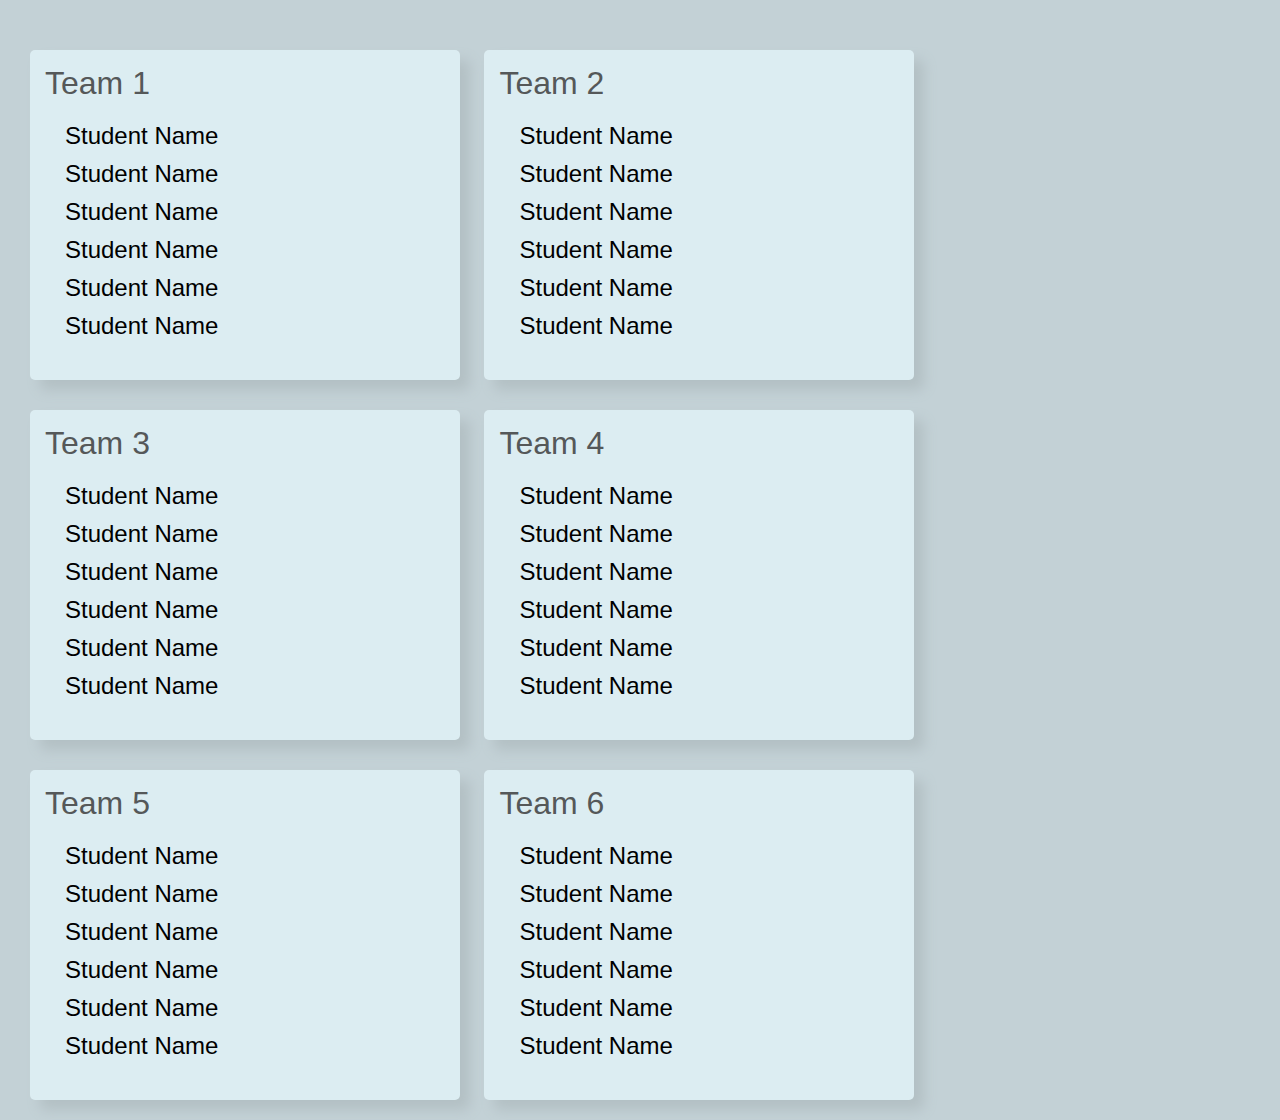
==== scripts/student_teaming_concept.html @ 40fc25ac "student_teaming_concept worked on." ====
<html>
<head>
	<link rel="stylesheet" type="text/css" href="../css/student_teaming_concept.css">
	<title>Team Choosing - Concept</title>
</head>
<body>

<div id="team">
	<div id="team_name">Team 1</div>
	<div id="member">Student Name</div>
	<div id="member">Student Name</div>
	<div id="member">Student Name</div>
	<div id="member">Student Name</div>
	<div id="member">Student Name</div>
	<div id="member">Student Name</div>
</div>
<div id="team">
	<div id="team_name">Team 2</div>
	<div id="member">Student Name</div>
	<div id="member">Student Name</div>
	<div id="member">Student Name</div>
	<div id="member">Student Name</div>
	<div id="member">Student Name</div>
	<div id="member">Student Name</div>
</div>
<div id="team">
	<div id="team_name">Team 3</div>
	<div id="member">Student Name</div>
	<div id="member">Student Name</div>
	<div id="member">Student Name</div>
	<div id="member">Student Name</div>
	<div id="member">Student Name</div>
	<div id="member">Student Name</div>
</div>
<div id="team">
	<div id="team_name">Team 4</div>
	<div id="member">Student Name</div>
	<div id="member">Student Name</div>
	<div id="member">Student Name</div>
	<div id="member">Student Name</div>
	<div id="member">Student Name</div>
	<div id="member">Student Name</div>
</div>
<div id="team">
	<div id="team_name">Team 5</div>
	<div id="member">Student Name</div>
	<div id="member">Student Name</div>
	<div id="member">Student Name</div>
	<div id="member">Student Name</div>
	<div id="member">Student Name</div>
	<div id="member">Student Name</div>
</div>
<div id="team">
	<div id="team_name">Team 6</div>
	<div id="member">Student Name</div>
	<div id="member">Student Name</div>
	<div id="member">Student Name</div>
	<div id="member">Student Name</div>
	<div id="member">Student Name</div>
	<div id="member">Student Name</div>
</div>

</body>
</html>
---- css/student_teaming_concept.css ----
body {
    background-color: #C3D1D6;
    margin: 20px;
    font-family: "Trebuchet MS", Helvetica, sans-serif;
}

#team {
	background-color: #DCEDF2;
	border-radius: 5px;
	display: inline-block;
	margin: 30px 10px 0px 10px;
	padding: 15px;
	box-shadow: 10px 10px 13px #B3C0C4;
	width: 400px;
	height: 300px;
}

#team_name {
	font-size: 2em;
	color: #555859;
	margin-bottom: 20px;
}

#member {
	font-size: 1.5em;
	margin: 10px 0px 0px 20px;
}
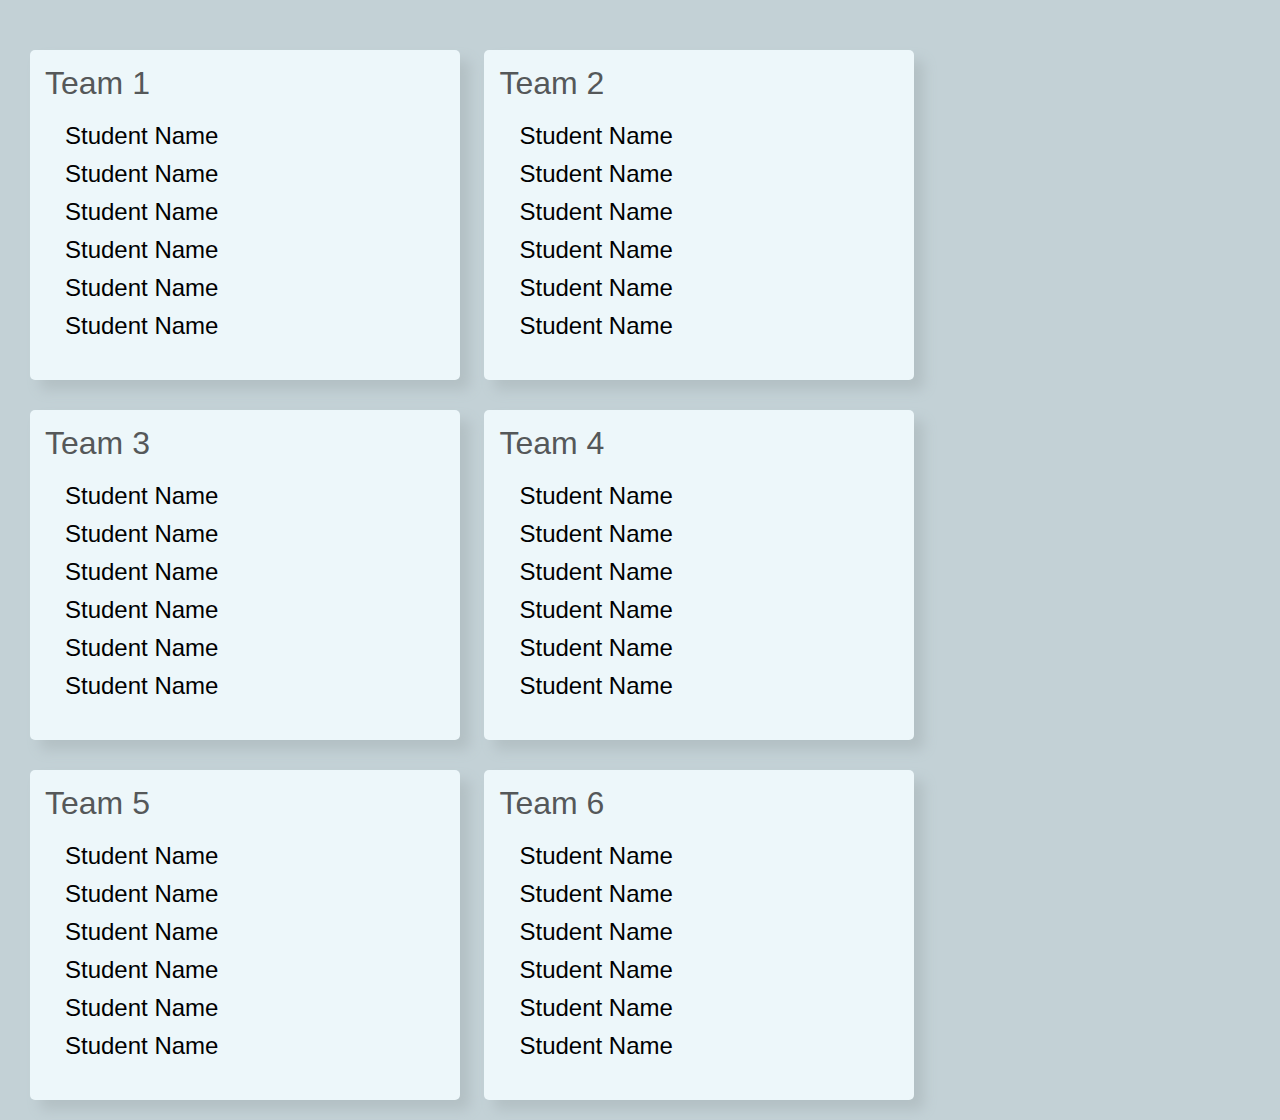
==== commit d717e321: "Names are now randomly generated because why not." ====
--- a/scripts/student_teaming_concept.html
+++ b/scripts/student_teaming_concept.html
@@ -1,4 +1,26 @@
 <html>
+
+<script type="text/javascript">
+	var url = 'http://www.asucapstoneportal.com/random_names.php';
+    var xhttp = new XMLHttpRequest();
+    
+    xhttp.onload = function() {
+        var names = JSON.parse(xhttp.responseText);
+
+        var divs = document.getElementsByClassName("member");
+        for(var i = 0; i < divs.length; i++) {
+        	divs[i].innerHTML = names[i];
+        	console.log(names[i]);
+        }
+    };
+    xhttp.onerror = function() {
+        console.log(xhttp.responseText);
+    };
+    xhttp.open('POST', url, true);
+    xhttp.setRequestHeader('Content-Type', 'application/x-www-form-urlencoded');
+    xhttp.send("number=36");
+</script>
+
 <head>
 	<link rel="stylesheet" type="text/css" href="../css/student_teaming_concept.css">
 	<title>Team Choosing - Concept</title>
@@ -7,57 +29,57 @@
 
 <div id="team">
 	<div id="team_name">Team 1</div>
-	<div id="member">Student Name</div>
-	<div id="member">Student Name</div>
-	<div id="member">Student Name</div>
-	<div id="member">Student Name</div>
-	<div id="member">Student Name</div>
-	<div id="member">Student Name</div>
+	<div class="member">Student Name</div>
+	<div class="member">Student Name</div>
+	<div class="member">Student Name</div>
+	<div class="member">Student Name</div>
+	<div class="member">Student Name</div>
+	<div class="member">Student Name</div>
 </div>
 <div id="team">
 	<div id="team_name">Team 2</div>
-	<div id="member">Student Name</div>
-	<div id="member">Student Name</div>
-	<div id="member">Student Name</div>
-	<div id="member">Student Name</div>
-	<div id="member">Student Name</div>
-	<div id="member">Student Name</div>
+	<div class="member">Student Name</div>
+	<div class="member">Student Name</div>
+	<div class="member">Student Name</div>
+	<div class="member">Student Name</div>
+	<div class="member">Student Name</div>
+	<div class="member">Student Name</div>
 </div>
 <div id="team">
 	<div id="team_name">Team 3</div>
-	<div id="member">Student Name</div>
-	<div id="member">Student Name</div>
-	<div id="member">Student Name</div>
-	<div id="member">Student Name</div>
-	<div id="member">Student Name</div>
-	<div id="member">Student Name</div>
+	<div class="member">Student Name</div>
+	<div class="member">Student Name</div>
+	<div class="member">Student Name</div>
+	<div class="member">Student Name</div>
+	<div class="member">Student Name</div>
+	<div class="member">Student Name</div>
 </div>
 <div id="team">
 	<div id="team_name">Team 4</div>
-	<div id="member">Student Name</div>
-	<div id="member">Student Name</div>
-	<div id="member">Student Name</div>
-	<div id="member">Student Name</div>
-	<div id="member">Student Name</div>
-	<div id="member">Student Name</div>
+	<div class="member">Student Name</div>
+	<div class="member">Student Name</div>
+	<div class="member">Student Name</div>
+	<div class="member">Student Name</div>
+	<div class="member">Student Name</div>
+	<div class="member">Student Name</div>
 </div>
 <div id="team">
 	<div id="team_name">Team 5</div>
-	<div id="member">Student Name</div>
-	<div id="member">Student Name</div>
-	<div id="member">Student Name</div>
-	<div id="member">Student Name</div>
-	<div id="member">Student Name</div>
-	<div id="member">Student Name</div>
+	<div class="member">Student Name</div>
+	<div class="member">Student Name</div>
+	<div class="member">Student Name</div>
+	<div class="member">Student Name</div>
+	<div class="member">Student Name</div>
+	<div class="member">Student Name</div>
 </div>
 <div id="team">
 	<div id="team_name">Team 6</div>
-	<div id="member">Student Name</div>
-	<div id="member">Student Name</div>
-	<div id="member">Student Name</div>
-	<div id="member">Student Name</div>
-	<div id="member">Student Name</div>
-	<div id="member">Student Name</div>
+	<div class="member">Student Name</div>
+	<div class="member">Student Name</div>
+	<div class="member">Student Name</div>
+	<div class="member">Student Name</div>
+	<div class="member">Student Name</div>
+	<div class="member">Student Name</div>
 </div>
 
 </body>
--- a/css/student_teaming_concept.css
+++ b/css/student_teaming_concept.css
@@ -5,7 +5,7 @@
 }
 
 #team {
-	background-color: #DCEDF2;
+	background-color: #EDF7FA;
 	border-radius: 5px;
 	display: inline-block;
 	margin: 30px 10px 0px 10px;
@@ -21,7 +21,7 @@
 	margin-bottom: 20px;
 }
 
-#member {
+.member {
 	font-size: 1.5em;
 	margin: 10px 0px 0px 20px;
 }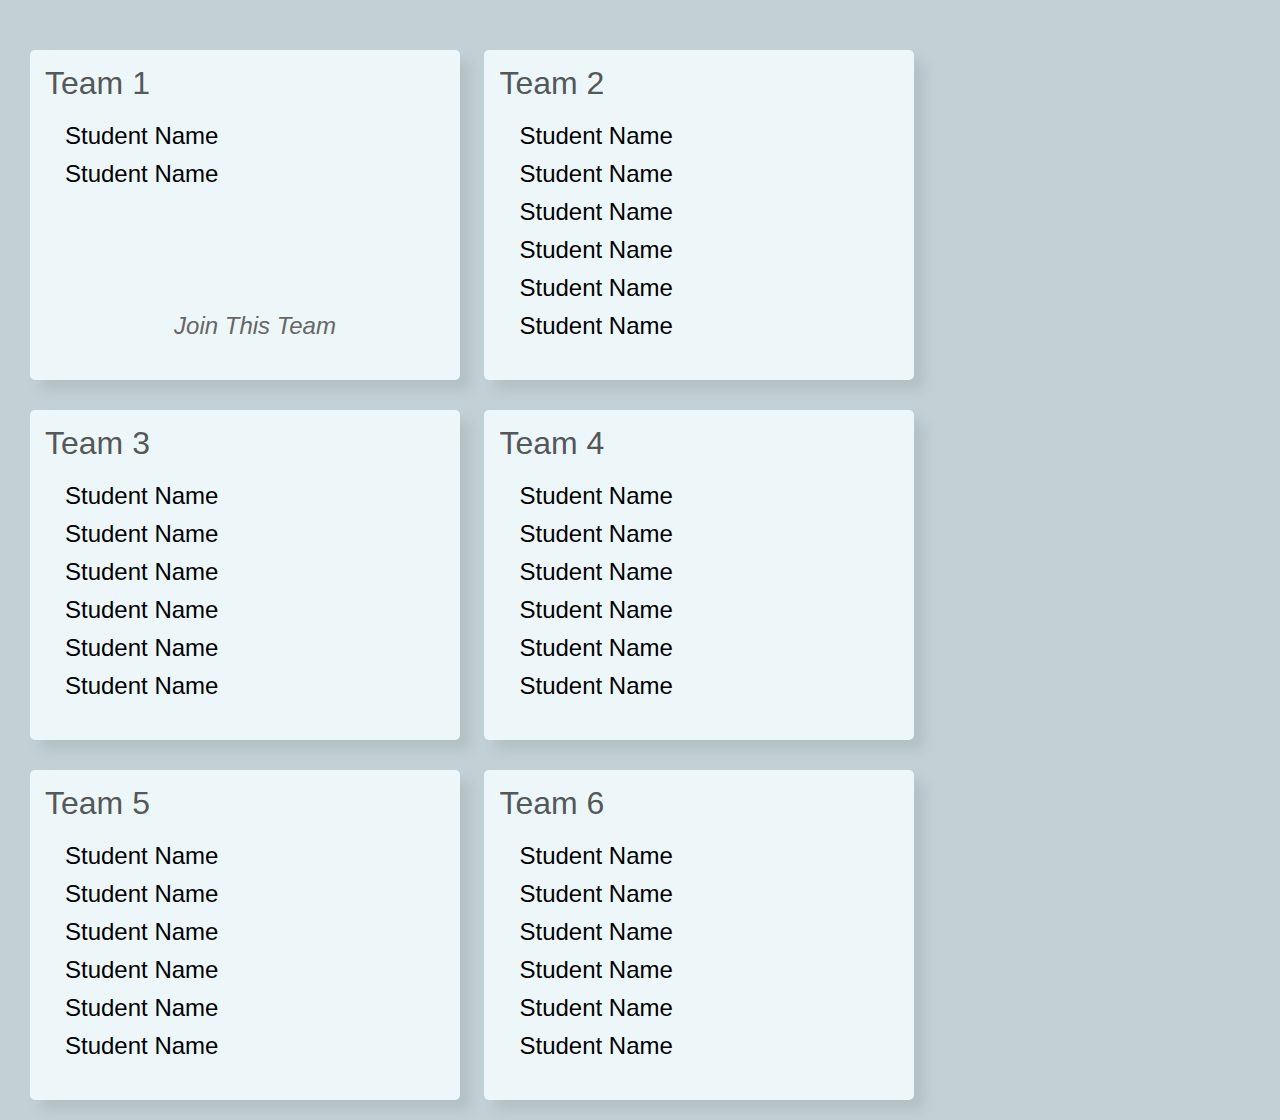
==== commit 70b12b2d: "Teaming concept updated." ====
--- a/scripts/student_teaming_concept.html
+++ b/scripts/student_teaming_concept.html
@@ -10,7 +10,6 @@
         var divs = document.getElementsByClassName("member");
         for(var i = 0; i < divs.length; i++) {
         	divs[i].innerHTML = names[i];
-        	console.log(names[i]);
         }
     };
     xhttp.onerror = function() {
@@ -31,10 +30,10 @@
 	<div id="team_name">Team 1</div>
 	<div class="member">Student Name</div>
 	<div class="member">Student Name</div>
-	<div class="member">Student Name</div>
-	<div class="member">Student Name</div>
-	<div class="member">Student Name</div>
-	<div class="member">Student Name</div>
+	<div class="blank">&nbsp</div>
+	<div class="blank">&nbsp</div>
+	<div class="blank">&nbsp</div>
+	<div class="join"><a href="">Join This Team</a></div>
 </div>
 <div id="team">
 	<div id="team_name">Team 2</div>
--- a/css/student_teaming_concept.css
+++ b/css/student_teaming_concept.css
@@ -24,4 +24,26 @@
 .member {
 	font-size: 1.5em;
 	margin: 10px 0px 0px 20px;
-}+}
+
+.blank {
+	font-size: 1.5em;
+	margin: 10px 0px 0px 20px;
+}
+
+.join {
+	font-size: 1.5em;
+	font-style: italic;
+	margin: 10px 0px 0px 20px;
+	color: #666666;
+	text-align: center;
+}
+
+a:hover {
+	color: #BFBFBF;
+}
+
+a {
+	color: #666666;
+    text-decoration: none;
+}
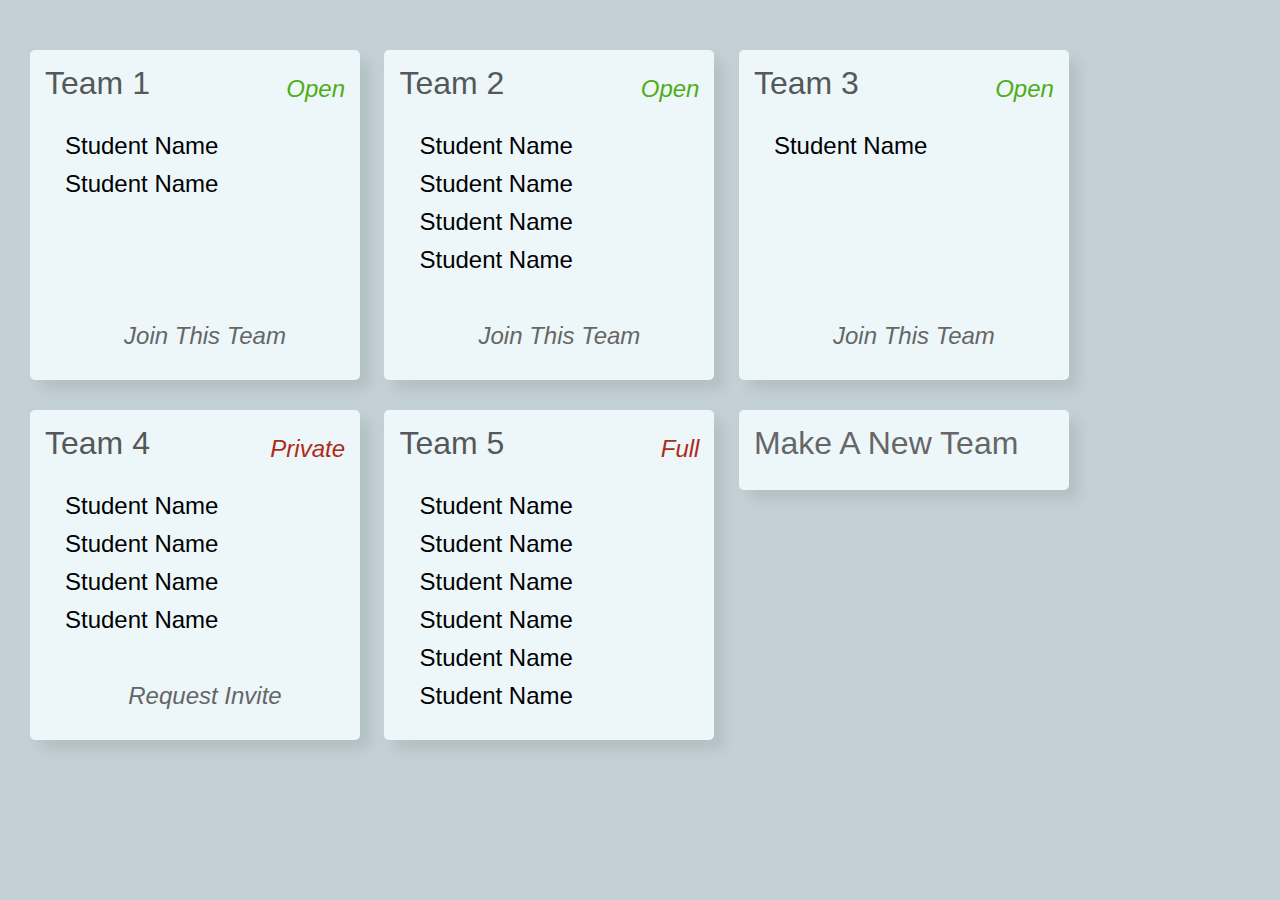
==== commit 79dc816d: "Added private, full, and open team statuses. Added make a new team." ====
--- a/scripts/student_teaming_concept.html
+++ b/scripts/student_teaming_concept.html
@@ -27,16 +27,48 @@
 <body>
 
 <div id="team">
-	<div id="team_name">Team 1</div>
+	<div id="team_name">Team 1</div><span class="status_open">Open</span>
+	<div style="clear: both;"></div>
 	<div class="member">Student Name</div>
 	<div class="member">Student Name</div>
 	<div class="blank">&nbsp</div>
 	<div class="blank">&nbsp</div>
 	<div class="blank">&nbsp</div>
-	<div class="join"><a href="">Join This Team</a></div>
+	<div class="join"><a>Join This Team</a></div>
 </div>
 <div id="team">
-	<div id="team_name">Team 2</div>
+	<div id="team_name">Team 2</div><span class="status_open">Open</span>
+	<div style="clear: both;"></div>
+	<div class="member">Student Name</div>
+	<div class="member">Student Name</div>
+	<div class="member">Student Name</div>
+	<div class="member">Student Name</div>
+	<div class="blank">&nbsp</div>
+	<div class="join"><a>Join This Team</a></div>
+</div>
+<div id="team">
+	<div id="team_name">Team 3</div><span class="status_open">Open</span>
+	<div style="clear: both;"></div>
+	<div class="member">Student Name</div>
+	<div class="blank">&nbsp</div>
+	<div class="blank">&nbsp</div>
+	<div class="blank">&nbsp</div>
+	<div class="blank">&nbsp</div>
+	<div class="join"><a>Join This Team</a></div>
+</div>
+<div id="team">
+	<span id="team_name">Team 4</span><span class="status_private">Private</span>
+	<div style="clear: both;"></div>
+	<div class="member">Student Name</div>
+	<div class="member">Student Name</div>
+	<div class="member">Student Name</div>
+	<div class="member">Student Name</div>
+	<div class="blank">&nbsp</div>
+	<div class="join"><a>Request Invite</a></div>
+</div>
+<div id="team">
+	<div id="team_name">Team 5</div><span class="status_full">Full</span>
+	<div style="clear: both;"></div>
 	<div class="member">Student Name</div>
 	<div class="member">Student Name</div>
 	<div class="member">Student Name</div>
@@ -44,41 +76,15 @@
 	<div class="member">Student Name</div>
 	<div class="member">Student Name</div>
 </div>
-<div id="team">
-	<div id="team_name">Team 3</div>
-	<div class="member">Student Name</div>
-	<div class="member">Student Name</div>
-	<div class="member">Student Name</div>
-	<div class="member">Student Name</div>
-	<div class="member">Student Name</div>
-	<div class="member">Student Name</div>
-</div>
-<div id="team">
-	<div id="team_name">Team 4</div>
-	<div class="member">Student Name</div>
-	<div class="member">Student Name</div>
-	<div class="member">Student Name</div>
-	<div class="member">Student Name</div>
-	<div class="member">Student Name</div>
-	<div class="member">Student Name</div>
-</div>
-<div id="team">
-	<div id="team_name">Team 5</div>
-	<div class="member">Student Name</div>
-	<div class="member">Student Name</div>
-	<div class="member">Student Name</div>
-	<div class="member">Student Name</div>
-	<div class="member">Student Name</div>
-	<div class="member">Student Name</div>
-</div>
-<div id="team">
-	<div id="team_name">Team 6</div>
-	<div class="member">Student Name</div>
-	<div class="member">Student Name</div>
-	<div class="member">Student Name</div>
-	<div class="member">Student Name</div>
-	<div class="member">Student Name</div>
-	<div class="member">Student Name</div>
+<div id="team_new">
+	<div id="team_name_new"><a>Make A New Team</a></div><span class="status_open"></span>
+	<div style="clear: both;"></div>
+	<div class="blank">&nbsp</div>
+	<div class="blank">&nbsp</div>
+	<div class="blank">&nbsp</div>
+	<div class="blank">&nbsp</div>
+	<div class="blank">&nbsp</div>
+	<div class="blank">&nbsp</div>
 </div>
 
 </body>
--- a/css/student_teaming_concept.css
+++ b/css/student_teaming_concept.css
@@ -11,14 +11,60 @@
 	margin: 30px 10px 0px 10px;
 	padding: 15px;
 	box-shadow: 10px 10px 13px #B3C0C4;
-	width: 400px;
+	width: 300px;
 	height: 300px;
+}
+
+#team_new {
+	background-color: #EDF7FA;
+	border-radius: 5px;
+	display: inline-block;
+	margin: 30px 10px 0px 10px;
+	padding: 15px;
+	box-shadow: 10px 10px 13px #B3C0C4;
+	width: 300px;
+	height: 50px;
+}
+
+.status_private {
+	font-size: 1.5em;
+	font-style: italic;
+	margin: 10px 0px 0px 20px;
+	color: #AD2C18;
+	text-align: right;
+	float: right;
+}
+
+.status_open {
+	font-size: 1.5em;
+	font-style: italic;
+	margin: 10px 0px 0px 20px;
+	color: #4FAD18;
+	text-align: right;
+	float: right;
+}
+
+.status_full {
+	font-size: 1.5em;
+	font-style: italic;
+	margin: 10px 0px 0px 20px;
+	color: #AD2C18;
+	text-align: right;
+	float: right;
 }
 
 #team_name {
 	font-size: 2em;
 	color: #555859;
 	margin-bottom: 20px;
+	float: left;
+}
+
+#team_name_new {
+	font-size: 2em;
+	color: #666666;
+	margin-bottom: 20px;
+	float: left;
 }
 
 .member {
